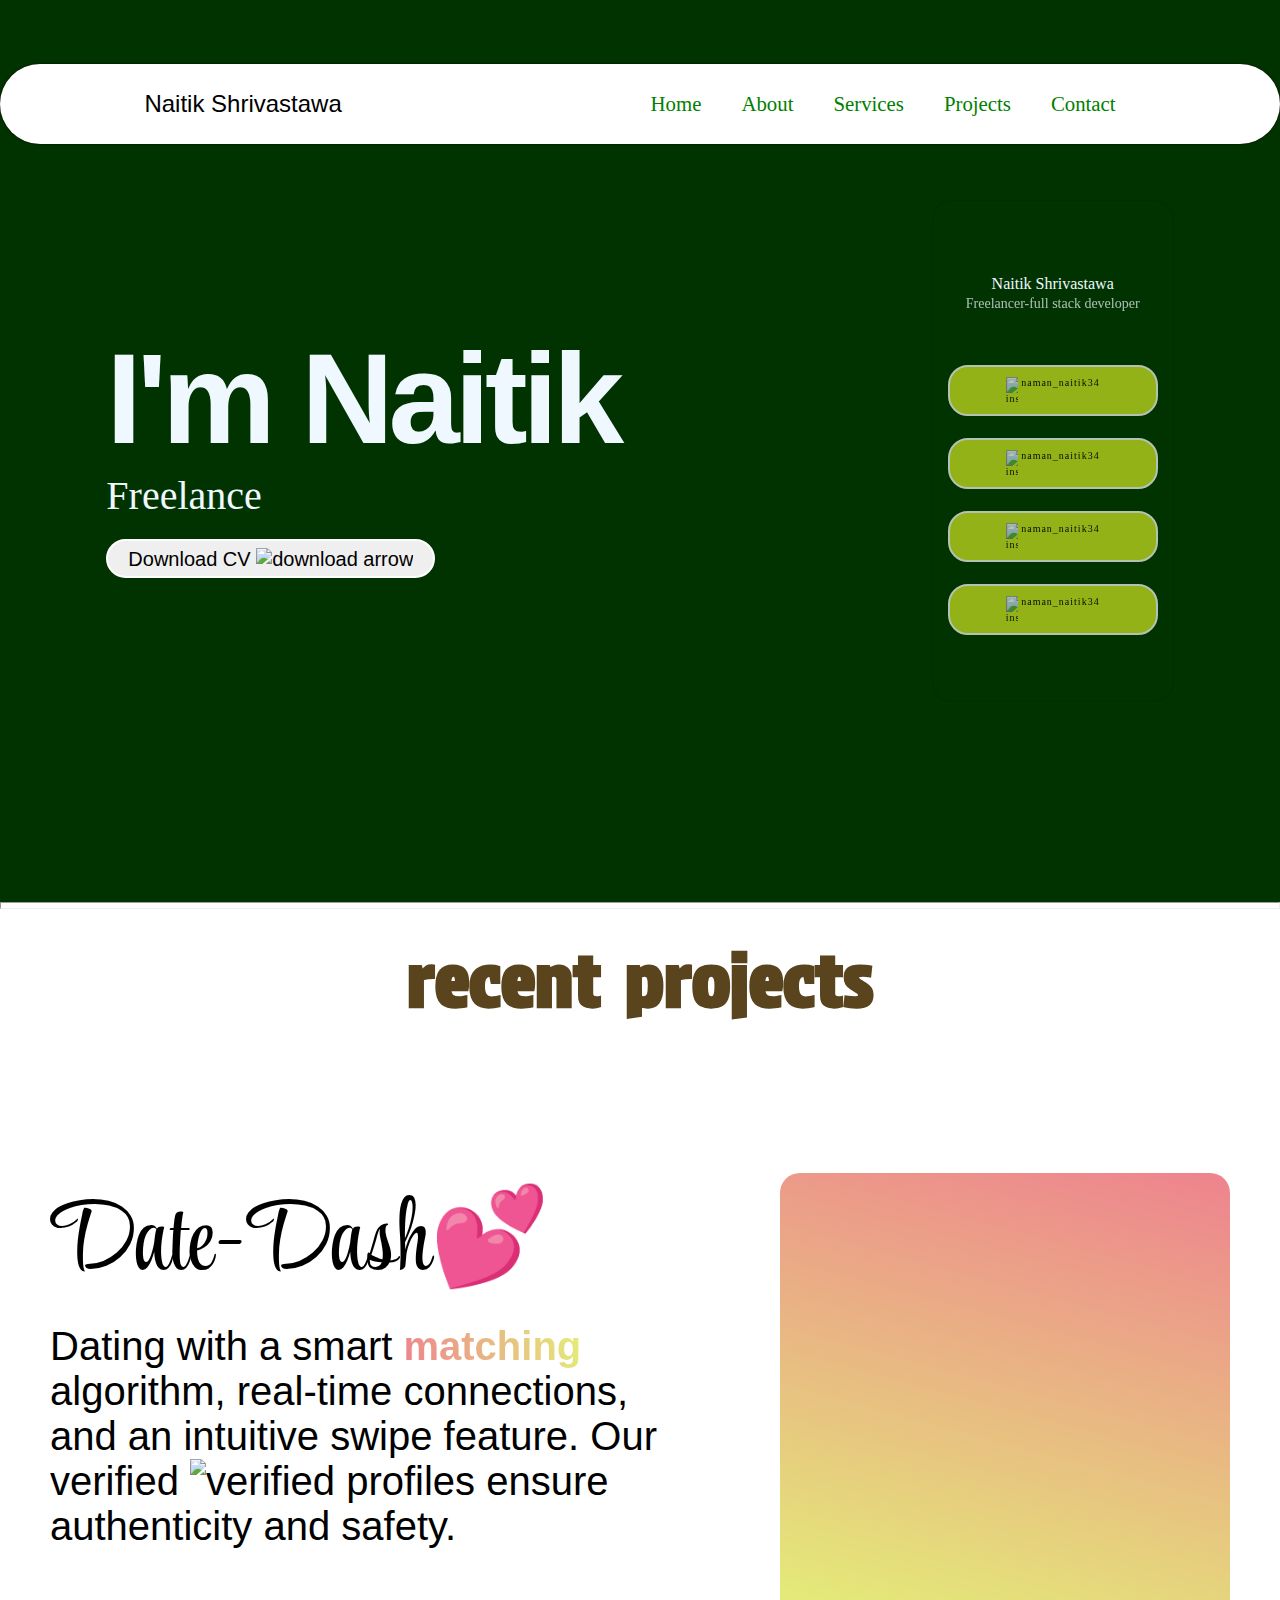
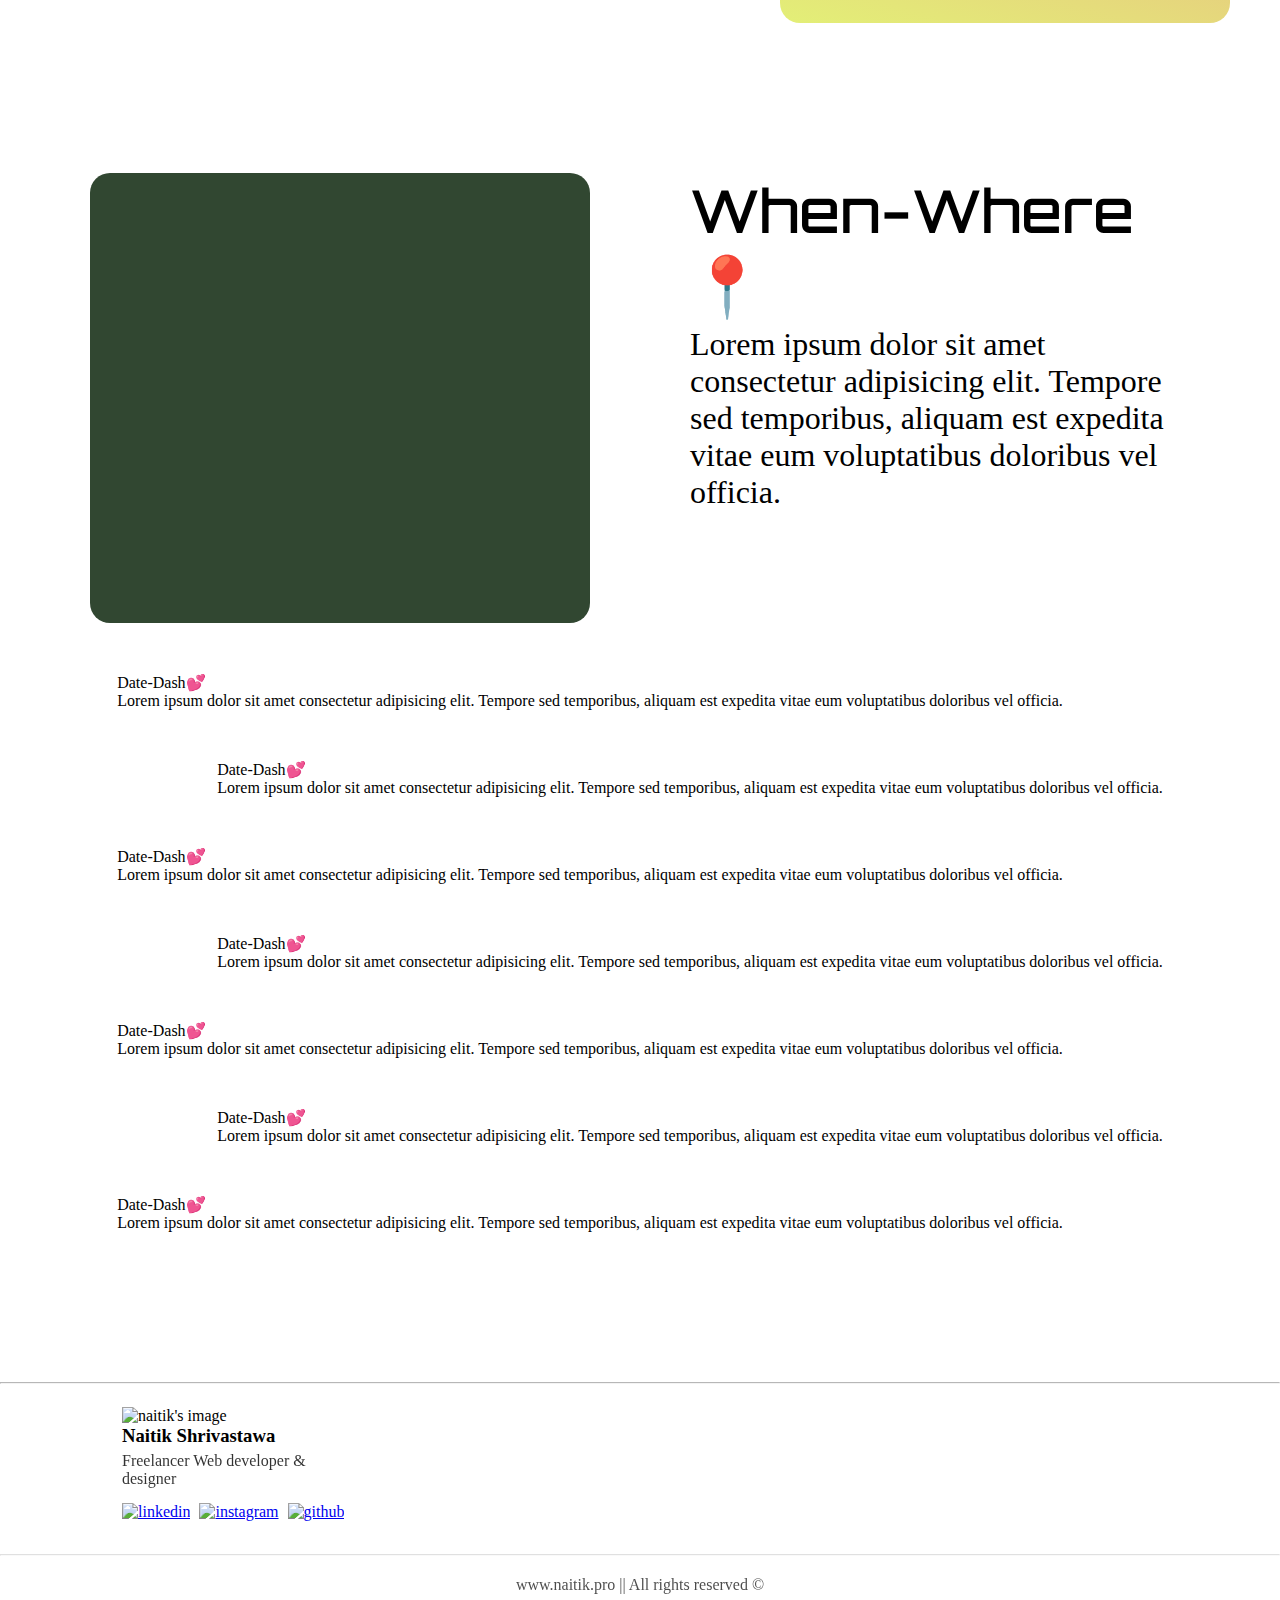
==== index.html @ 0d633c32 "Add files via upload" ====
<!DOCTYPE html>
<html lang="en">

<head>
    <meta charset="UTF-8">
    <meta name="viewport" content="width=device-width, initial-scale=1.0">
    <title>Naitik-portfolio</title>
    <link rel="stylesheet" href="style.css">
    <link rel="preconnect" href="https://fonts.googleapis.com">
    <link rel="preconnect" href="https://fonts.gstatic.com" crossorigin>
    <link
        href="https://fonts.googleapis.com/css2?family=Poppins:ital,wght@0,100;0,200;0,300;0,400;0,500;0,600;0,700;0,800;0,900;1,100;1,200;1,300;1,400;1,500;1,600;1,700;1,800;1,900&display=swap"
        rel="stylesheet">
    <link rel="preconnect" href="https://fonts.googleapis.com">
    <link rel="preconnect" href="https://fonts.gstatic.com" crossorigin>
    <link href="https://fonts.googleapis.com/css2?family=Protest+Strike&display=swap" rel="stylesheet">
    <link href="https://fonts.googleapis.com/css2?family=Style+Script&display=swap" rel="stylesheet">
    <link rel="preconnect" href="https://fonts.googleapis.com">
    <link rel="preconnect" href="https://fonts.gstatic.com" crossorigin>
    <link href="https://fonts.googleapis.com/css2?family=Orbitron:wght@400..900&display=swap" rel="stylesheet">
    <link rel="icon" type="image/x-icon" href="assets/photos/new.png">
    <script src=about.js></script>


</head>

<body>
    <main>
        <header class="header">
            <nav class="navbar" style="margin-top: 4rem;">
                <div class="left">Naitik Shrivastawa</div>
                <div class="right">
                    <ul class="nav-menu">
                        <li class="nav-item"><a href="\" class="nav-link">Home</a></li>
                        <li class="nav-item"><a href="about.html" class="nav-link">About</a></li>
                        <li class="nav-item"><a href="contact.html" class="nav-link">Services</a></li>
                        <li class="nav-item"><a href="#projects" class="nav-link">Projects</a></li>
                        <li class="nav-item"><a href="contact.html" class="nav-link">Contact</a></li>
                    </ul>
                    <div class="hamburger">
                        <span class="bar"></span>
                        <span class="bar"></span>
                        <span class="bar"></span>
                    </div>
                </div>
            </nav>
        </header>


        <section class="firstsection">
            <div class="leftsection">
                <div class="naitik">I'm Naitik</div>
                <div class="Freelance">Freelance
                    <span id="element"></span>
                </div>
                <div class="service">
                    <div>Web-developer,</div>
                    <div>Graphic-Designer,</div>
                    <div>Web designer</div>
                </div>

                <div>
                    <button class="button">Download CV&nbsp; <img src="assets/photos/box-arrow-down.svg"
                            alt="download arrow"></button>
                </div>


            </div>
            <div class="rightsection">
                <div class="tiltcard" data-tilt data-tilt-glare>
                    <div><img src="assets/photos/new.png" alt="" style="width: 60px; margin-top: 70px;"></div>
                    Naitik Shrivastawa
                    <p style="opacity: 0.7; font-size: 14px; padding: 3px 0;">Freelancer-full stack developer</p>
                    <div class="infos">
                        <div class="info"><img src="assets/photos/instagram.svg" alt="instagram">&nbsp; <a
                                href="https://www.instagram.com/naman_naitik34/" target="_blank">naman_naitik34</a>
                        </div>
                        <div class="info"><img src="assets/photos/linkedin.svg" alt="instagram">&nbsp; <a
                                href="https://www.instagram.com/naman_naitik34/" target="_blank">naman_naitik34</a>
                        </div>
                        <div class="info"><img src="assets/photos/github.svg" alt="instagram">&nbsp; <a
                                href="https://www.instagram.com/naman_naitik34/" target="_blank">naman_naitik34</a>
                        </div>
                        <div class="info"><img src="assets/photos/instagram.svg" alt="instagram">&nbsp; <a
                                href="https://www.instagram.com/naman_naitik34/" target="_blank">naman_naitik34</a>
                        </div>



                    </div>
                </div>

                <script src="tilt.js"></script>



            </div>

        </section>
    </main>
    <hr style="height: 5px">
    <main class="secondsection">

        <div id="projects">
            recent projects
        </div>




        <div class="section-1">
            <div class="card1-1">

            </div>
            <div class="card1-2">
                <div class="head-1">
                    Date-Dash💕

                </div>
                <div class="content1-1">
                    Dating with a smart <strong>matching</strong> algorithm, real-time connections, and an intuitive
                    swipe feature. Our verified <img src="assets/photos/verified.png" alt="verified" width="30">
                    profiles ensure authenticity and safety.
                </div>

            </div>
        </div>
        <div class="section-2">
            <div class="card2-1">

            </div>
            <div class="card2-2">
                <div class="head-2">
                    When-Where📍

                </div>
                <div class="content">
                    Lorem ipsum dolor sit amet consectetur adipisicing elit. Tempore sed temporibus, aliquam est
                    expedita vitae
                    eum voluptatibus doloribus vel officia.
                </div>

            </div>
        </div>
        <div class="section-3">
            <div class="card1">

            </div>
            <div class="card2">
                <div class="head">
                    Date-Dash💕

                </div>
                <div class="content">
                    Lorem ipsum dolor sit amet consectetur adipisicing elit. Tempore sed temporibus, aliquam est
                    expedita vitae
                    eum voluptatibus doloribus vel officia.
                </div>

            </div>
        </div>
        <div class="section-4">
            <div class="card1">

            </div>
            <div class="card2">
                <div class="head">
                    Date-Dash💕

                </div>
                <div class="content">
                    Lorem ipsum dolor sit amet consectetur adipisicing elit. Tempore sed temporibus, aliquam est
                    expedita vitae
                    eum voluptatibus doloribus vel officia.
                </div>

            </div>
        </div>
        <div class="section-5">
            <div class="card1">

            </div>
            <div class="card2">
                <div class="head">
                    Date-Dash💕

                </div>
                <div class="content">
                    Lorem ipsum dolor sit amet consectetur adipisicing elit. Tempore sed temporibus, aliquam est
                    expedita vitae
                    eum voluptatibus doloribus vel officia.
                </div>

            </div>
        </div>
        <div class="section-6">
            <div class="card1">

            </div>
            <div class="card2">
                <div class="head">
                    Date-Dash💕

                </div>
                <div class="content">
                    Lorem ipsum dolor sit amet consectetur adipisicing elit. Tempore sed temporibus, aliquam est
                    expedita vitae
                    eum voluptatibus doloribus vel officia.
                </div>

            </div>
        </div>
        <div class="section-7">
            <div class="card1">

            </div>
            <div class="card2">
                <div class="head">
                    Date-Dash💕

                </div>
                <div class="content">
                    Lorem ipsum dolor sit amet consectetur adipisicing elit. Tempore sed temporibus, aliquam est
                    expedita vitae
                    eum voluptatibus doloribus vel officia.
                </div>

            </div>
        </div>
        <div class="section-8">
            <div class="card1">

            </div>
            <div class="card2">
                <div class="head">
                    Date-Dash💕

                </div>
                <div class="content">
                    Lorem ipsum dolor sit amet consectetur adipisicing elit. Tempore sed temporibus, aliquam est
                    expedita vitae
                    eum voluptatibus doloribus vel officia.
                </div>

            </div>
        </div>
        <div class="section-9">
            <div class="card1">

            </div>
            <div class="card2">
                <div class="head">
                    Date-Dash💕

                </div>
                <div class="content">
                    Lorem ipsum dolor sit amet consectetur adipisicing elit. Tempore sed temporibus, aliquam est
                    expedita vitae
                    eum voluptatibus doloribus vel officia.
                </div>

            </div>
        </div>
    </main>


    <footer>
        <hr style="opacity: 0.7;">
        <div class="footer">
            <div class="footer-first">
                <img src="assets/photos/new.png" alt="naitik's image" width="50" height="50">
                <h3>Naitik Shrivastawa</h3>
                <p style="padding: 5px 0; opacity: 0.8;">Freelancer Web developer & designer</p>
                <ul class="social-icons">
                    <a href="https://www.linkedin.com/in/naitik-shrivastawa-b2913b241/" target="_blank"><img
                            src="assets/photos/linkedin.svg" width="27" height="27" alt="linkedin"></a>
                    <a href="https://www.instagram.com/naman_naitik34/" target="_blank"><img
                            src="assets/photos/instagram.svg" width="27" height="27" alt="instagram"
                            style="margin-left: 5px;"></a>
                    <a href="https://github.com/namannaitik34" target="_blank"><img src="assets/photos/github.svg"
                            width="27" height="27" alt="github" style="margin-left: 5px;"></a>

                </ul>
            </div>

        </div>
        <hr style="opacity:0.3;">
        <div class="footer-rights">
            www.naitik.pro || All rights reserved &copy;
        </div>

    </footer>
    <script src="about.js"></script>
    <script src="https://unpkg.com/typed.js@2.1.0/dist/typed.umd.js"></script>
    <!-- Setup and start animation! -->
    <script>
        var typed = new Typed('#element', {
            strings: ['Web-developer', 'Graphic-Designer', 'Web designer'],
            typeSpeed: 50,
        });
    </script>



</body>

</html>
---- style.css ----
*{
    margin: 0;
    padding: 0;
}
html{
    scroll-behavior:smooth;
}
    
body{
    margin: 0;
    padding: 0;
}
    
    
.navbar{
    top: 0;
    position: absolute;
    width:100%;
    background-color: white;
    box-sizing: border-box;
    display: flex;
    justify-content: space-around;
    align-items: center;
    height: 80px;
    border-radius: 40px;
    box-shadow: 0px 0px 2px rgb(0, 0, 0.01);
}
.left{
    font-family:'Franklin Gothic Medium', 'Arial Narrow', Arial, sans-serif;
    font-size: 1.5rem;
    font-weight: 300

}
.nav-menu{
    font-size: 1.3rem;
    display: flex;
    justify-content: center;
}
.nav-item{
    list-style: none;
    margin: 0 20px;

}
.nav-link{
    text-decoration: none;
    color: green;
}
.nav-link:hover{
    text-decoration: none;
    color: rgb(210, 232, 35);
    font-size: 1.32rem;
}
.hamburger {
    display: none;
}

.bar {
    display: block;
    width: 25px;
    height: 3px;
    margin: 5px auto;
    -webkit-transition: all 0.3s ease-in-out;
    transition: all 0.3s ease-in-out;
    /* background-color: #101010; */
    background-color: green;
}
@media only screen and (max-width: 768px) {
    .nav-menu {
        position: fixed;
        left: -100%;
        top: 5rem;
        flex-direction: column;
        /* background-color: #fff; */
        background-color: white;
        width: 100%;
        text-align: center;
        transition: 0.3s;
        border-radius: 40px;
        box-shadow:0 10px 27px rgba(0, 0, 0, 0.05);
    }

    .nav-link {
        color: green
    }

    .nav-menu.active {
        left: 0;
    }

    .nav-item {
        margin: 1rem 0;
    }

    .hamburger {
        display: block;
        cursor: pointer;
    }

    .hamburger.active .bar:nth-child(2) {
        opacity: 0;
    }

    .hamburger.active .bar:nth-child(1) {
        transform: translateY(8px) rotate(45deg);
    }

    .hamburger.active .bar:nth-child(3) {
        transform: translateY(-8px) rotate(-45deg);
    }

}
.firstsection{
    background-color: rgb(1, 51, 1);
    color:aliceblue;
    display: flex;
    justify-content: space-around;
    align-items: center;  
    gap: 100px;
    padding: 200px 0; 
}
.leftsection{
    display: flexbox;
    flex-direction: column;
    
    
}
.naitik{
    font-size: 8rem;
    font-family: 'Lucida Sans', 'Lucida Sans Regular', 'Lucida Grande', 'Lucida Sans Unicode', Geneva, Verdana, sans-serif;
    letter-spacing: -0.04em;
    font-weight: 700;
}
.Freelance{
    font-size: 2.5rem;
}
.service{
    display: none;
}
@media (max-width: 768px) {
    .firstsection {
        display: flex;
        flex-direction: column;
        
    }
   

}
@media (max-width: 768px) {
    .leftsection {
        display: flex;
        margin: 100px 0 0 0;
    }
    .naitik{
        font-size: 4rem;
        font-weight: 900;
    }
    .Freelance{
        font-size: 3.5rem;
    }
    #element{
        display:none;
    }
    .service{
        color: rgb(210, 232, 35);
        display: flex;
        flex-direction: column;
        margin-top: 10px;
        gap: 5px;
        font-size: 2.5rem;
    }
    
}
.rightsection{
    display: flex;
}

@media (max-width: 768px) {
    .rightsection {
        display: none;
    }
}

.button{
    margin-top: 20px;
    display: flex;
    box-sizing: border-box;
    border-radius: 20px;
    border: 2px solid white;
    font-size: 20px;
    padding:7px 20px 5px 20px;
    cursor: pointer;
   
}

.btn:hover{

    color:grey;
    /* opacity: 0.7; */
}

#element{
    font-size: 2.4rem;
    color: rgb(210, 232, 35);

}


.tiltcard{
    width: 240px;
    height: 500px;
    background-image: url(assets/photos/tilt-bg.png);
    background-size: 100%;
    border-radius: 20px;
    border: 0.1px solid rgba(19, 19, 19, 0.18);
    text-align: center;
    

}
.tilttab{
    margin: -240px -260px;
    width: 360px;
    height: 240px;
    border-radius: 12px;
    border: 5px 5px 5px 5px solid rgba(19, 19, 19, 0.18);
    background-size: 100%;
    background-image: url(tilttab.png);
}
.circletilt{
    background: linear-gradient(115deg,rgb(1, 51, 1),rgb(210, 232, 35));
    margin: -400px 290px ;
    width: 100px;
    height: 100px; 
    border-radius: 50%;

}
.infos{
    margin: 50px 0;
}
.info{
    cursor: pointer;
    background-color: rgb(210, 232, 35);
    color: black;
    opacity: 0.7;
    font-size: 10px;
    letter-spacing: 1px;
    display: flex;
    box-sizing: border-box;
    border-radius: 20px;
    border: 2px solid white;
    justify-content: center;
    text-align: center;
    padding: 10px;
    margin: 22px 15px 0 15px;
}
.info img{
    width: 12px;
}
.info >a{
    text-decoration: none;
    color: black;

}
.info:hover{
    background-color: whitesmoke;
}


#projects{
    font-family: Protest Strike, sans-serif;
    letter-spacing: px;
    word-spacing: 6px;
    font-weight: bolder;
    color: #59441e;
    font-size: 72px;
    line-height: 84px;
    padding-top: 30px;
    justify-content: center;
    text-align: center;
    
}

.section-1{
    margin:50px;
    padding: 100px 0 100px 0;
    justify-content: center;
    display: flex;
    flex-direction: row-reverse;
    gap: 100px;

}
.section-2{
    margin: 50px 0 50px 0;
    justify-content: center;
    margin: 50px 0 50px;
    display: flex;
    gap: 100px;
}

.section-3{
    margin: 50px 0 50px 0;
    justify-content: center;
    margin: 50px 0 50px;
    display: flex;
    flex-direction: row-reverse;
    gap: 100px;
}
.section-4{
    margin: 50px 0 50px 0;
    justify-content: center;
    margin: 50px 0 50px;
    display: flex;
    gap: 100px;
}
.section-5{
    margin: 50px 0 50px 0;
    justify-content: center;
    margin: 50px 0 50px;
    display: flex;
    flex-direction: row-reverse;
    gap: 100px;
}
.section-6{
    margin: 50px 0 50px 0;
    justify-content: center;
    margin: 50px 0 50px;
    display: flex;
    gap: 100px;
}
.section-7{
    margin: 50px 0 50px 0;
    justify-content: center;
    margin: 50px 0 50px;
    display: flex;
    flex-direction: row-reverse;
    gap: 100px;
}
.section-8{
    margin: 50px 0 50px 0;
    justify-content: center;
    margin: 50px 0 50px;
    display: flex;
    gap: 100px;
}
.section-9{
    justify-content: center;
    margin: 50px 0 50px 0;
    padding-bottom: 50px;
    margin: 50px;
    display: flex;
    flex-direction: row-reverse;
    gap: 100px;
}

.card1-1{
    display: flex;
    box-sizing: border-box;
    border-radius: 20px;
    width: 500px;
    height: 450px;
    /* background-color: rgb(252, 252, 252); */
    background: linear-gradient(195deg,#ee838e,#e3ef77);
  

}
.card1-1:hover{
    cursor: pointer;
}
.card1-2{
    display: flex;
    flex-direction: column;
    gap: 5px;
    color: black;
    width: 700px;
    height: auto;
}
.head-1{
    font-size: 6rem;
    font-weight: 400;
    font-family: "Style Script", cursive;
}
.content1-1{
    font-family:'Gill Sans', 'Gill Sans MT', Calibri, 'Trebuchet MS', sans-serif ;
    font-size: 2.5rem;
}
.content1-1>strong{
    background: -webkit-linear-gradient(195deg,#e3ef77,#ee838e);
    -webkit-background-clip: text;
    -webkit-text-fill-color: transparent;}
.card2-1{
    display: flex;
    box-sizing: border-box;
    border-radius: 20px;
    width: 500px;
    height: 450px;
    /* background-color: rgb(252, 252, 252); */
    background-color: rgb(49, 71, 49);
  

}
.card2-1:hover{
    cursor: pointer;
}
.card2-2{
    display: flex;
    flex-direction: column;
    gap: 5px;
    font-size: 2rem;
    color: black;
    width: 500px;
    height: auto;
}
.head-2{
    font-family: "Orbitron", sans-serif;
    font-size: 3.7rem;
    font-weight: 500;
}

@media (max-width:768px){
    .section-1{
        display: flex;
        flex-direction: column;
        justify-content: center;
        align-items: center;
        gap: 10px;

    }
    .section-2{
        display: flex;
        flex-direction: column;
        justify-content: center;
        align-items: center;
        gap: 10px;

    }
    .section-3{
        display: flex;
        flex-direction: column;
        justify-content: center;
        align-items: center;
        gap: 10px;

    }
    .section-4{
        display: flex;
        flex-direction: column;
        justify-content: center;
        align-items: center;
        gap: 10px;

    }
    .section-5{
        display: flex;
        flex-direction: column;
        justify-content: center;
        align-items: center;
        gap: 10px;

    }
    .section-6{
        display: flex;
        flex-direction: column;
        justify-content: center;
        align-items: center;
        gap: 10px;

    }
    .section-7{
        display: flex;
        flex-direction: column;
        justify-content: center;
        align-items: center;
        gap: 10px;

    }
    .section-8{
        display: flex;
        flex-direction: column;
        justify-content: center;
        align-items: center;
        gap: 10px;

    }
    .section-9{
        display: flex;
        flex-direction: column;
        justify-content: center;
        align-items: center;
        gap: 10px;

    }
    .card1-1{
        width:330px;
        height:330px;
    }
    .card1-2{
        width: 300px;
        height: auto;
        padding:0px;
        font-size: 1rem;

    }
    .head-1{
        padding-top: 10px;
        font-size: 2.5rem;

    }
    .content1-1{
    font-size: 1.5rem;

    }
    .content1-1>img{
        width: 20px;
    }

    .card2-1{
        width:330px;
        height:330px;
    }
    .card2-2{
        width: 300px;
        height: auto;
        padding:0px;
        font-size: 1rem;

    }
    .head-2{
        padding-top: 10px;
        font-size: 2.5rem;

    }
}

footer{
    margin: 100px 0 0 0 ;
    background-color: white;
    color: black;
}
.footer{
    display: flex;
    padding: 23px 122px;

}
.footer> div{
    width: 230px;

}
.footer ul{
    list-style: none;
}
.footer-rights{
    text-align: center;
    padding: 20px 0px;
    opacity: 0.7;
}
.social-icons{
    padding: 10px 0;
}
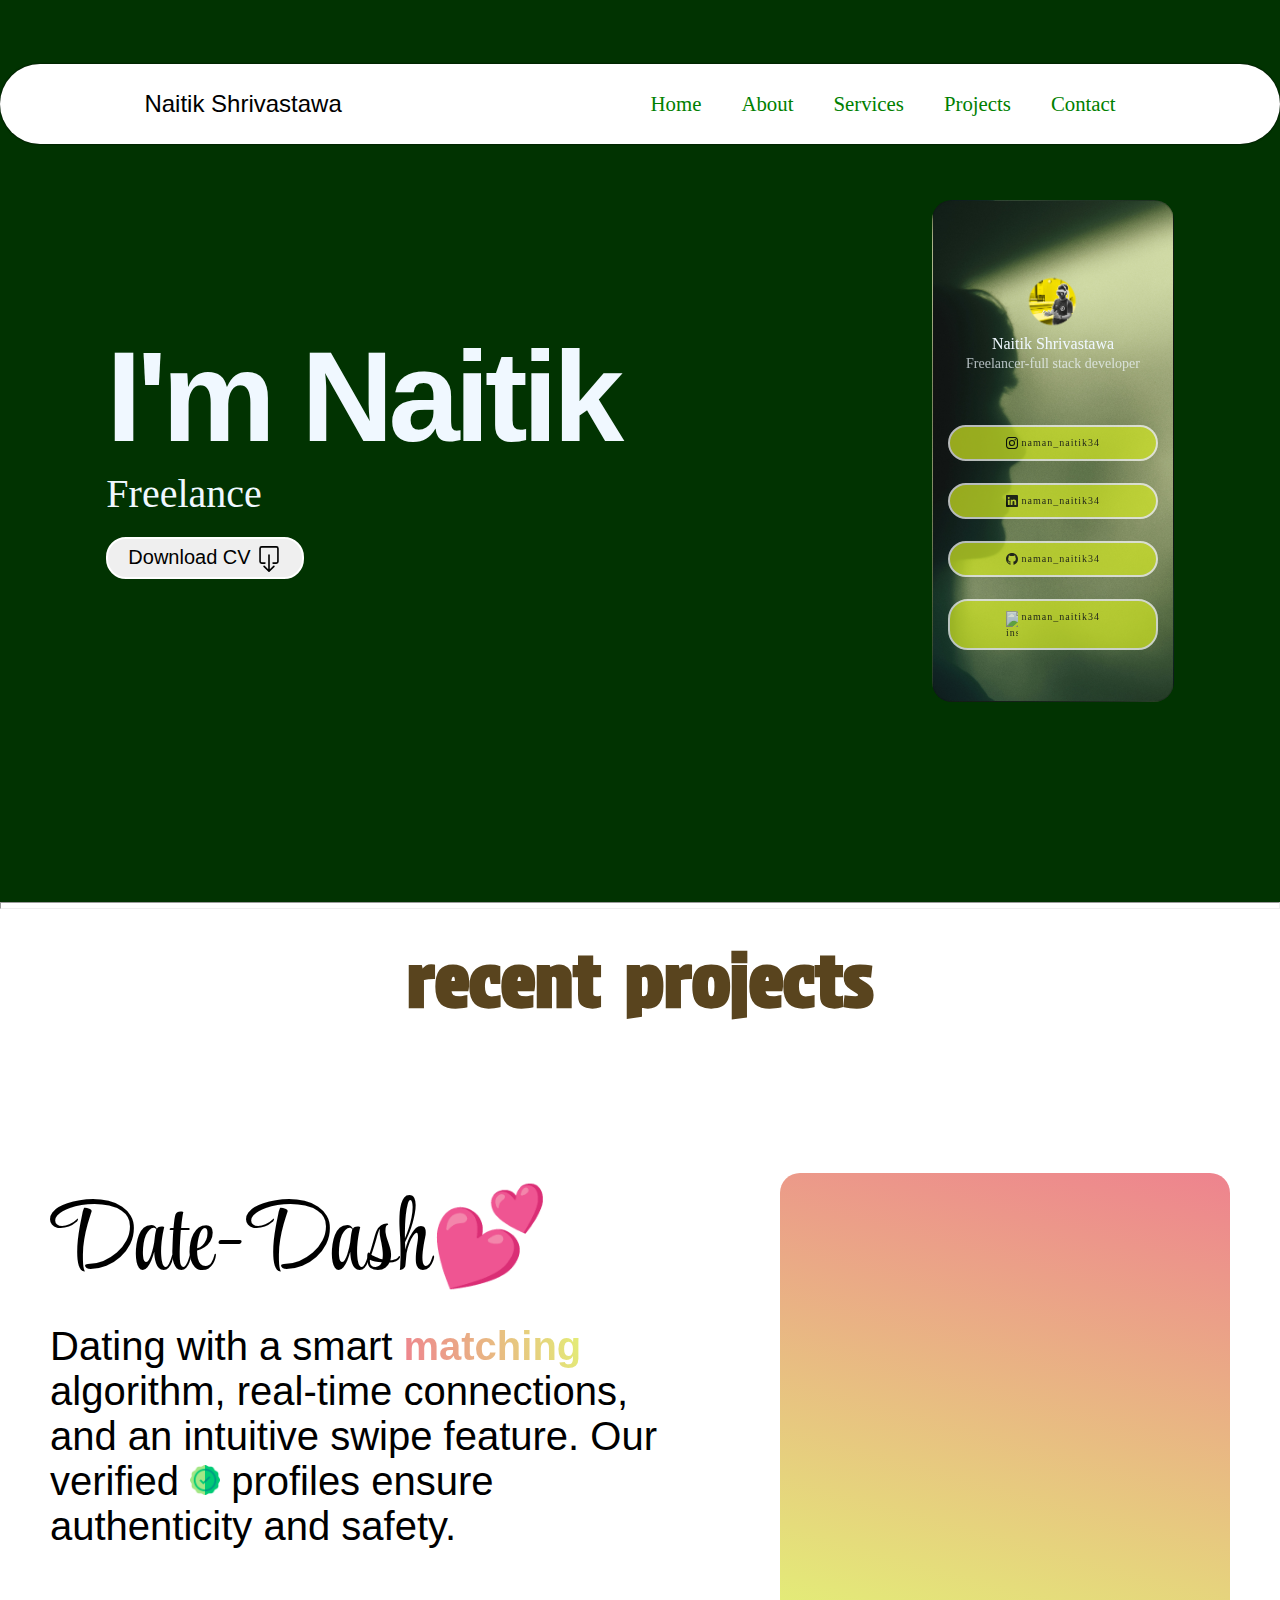
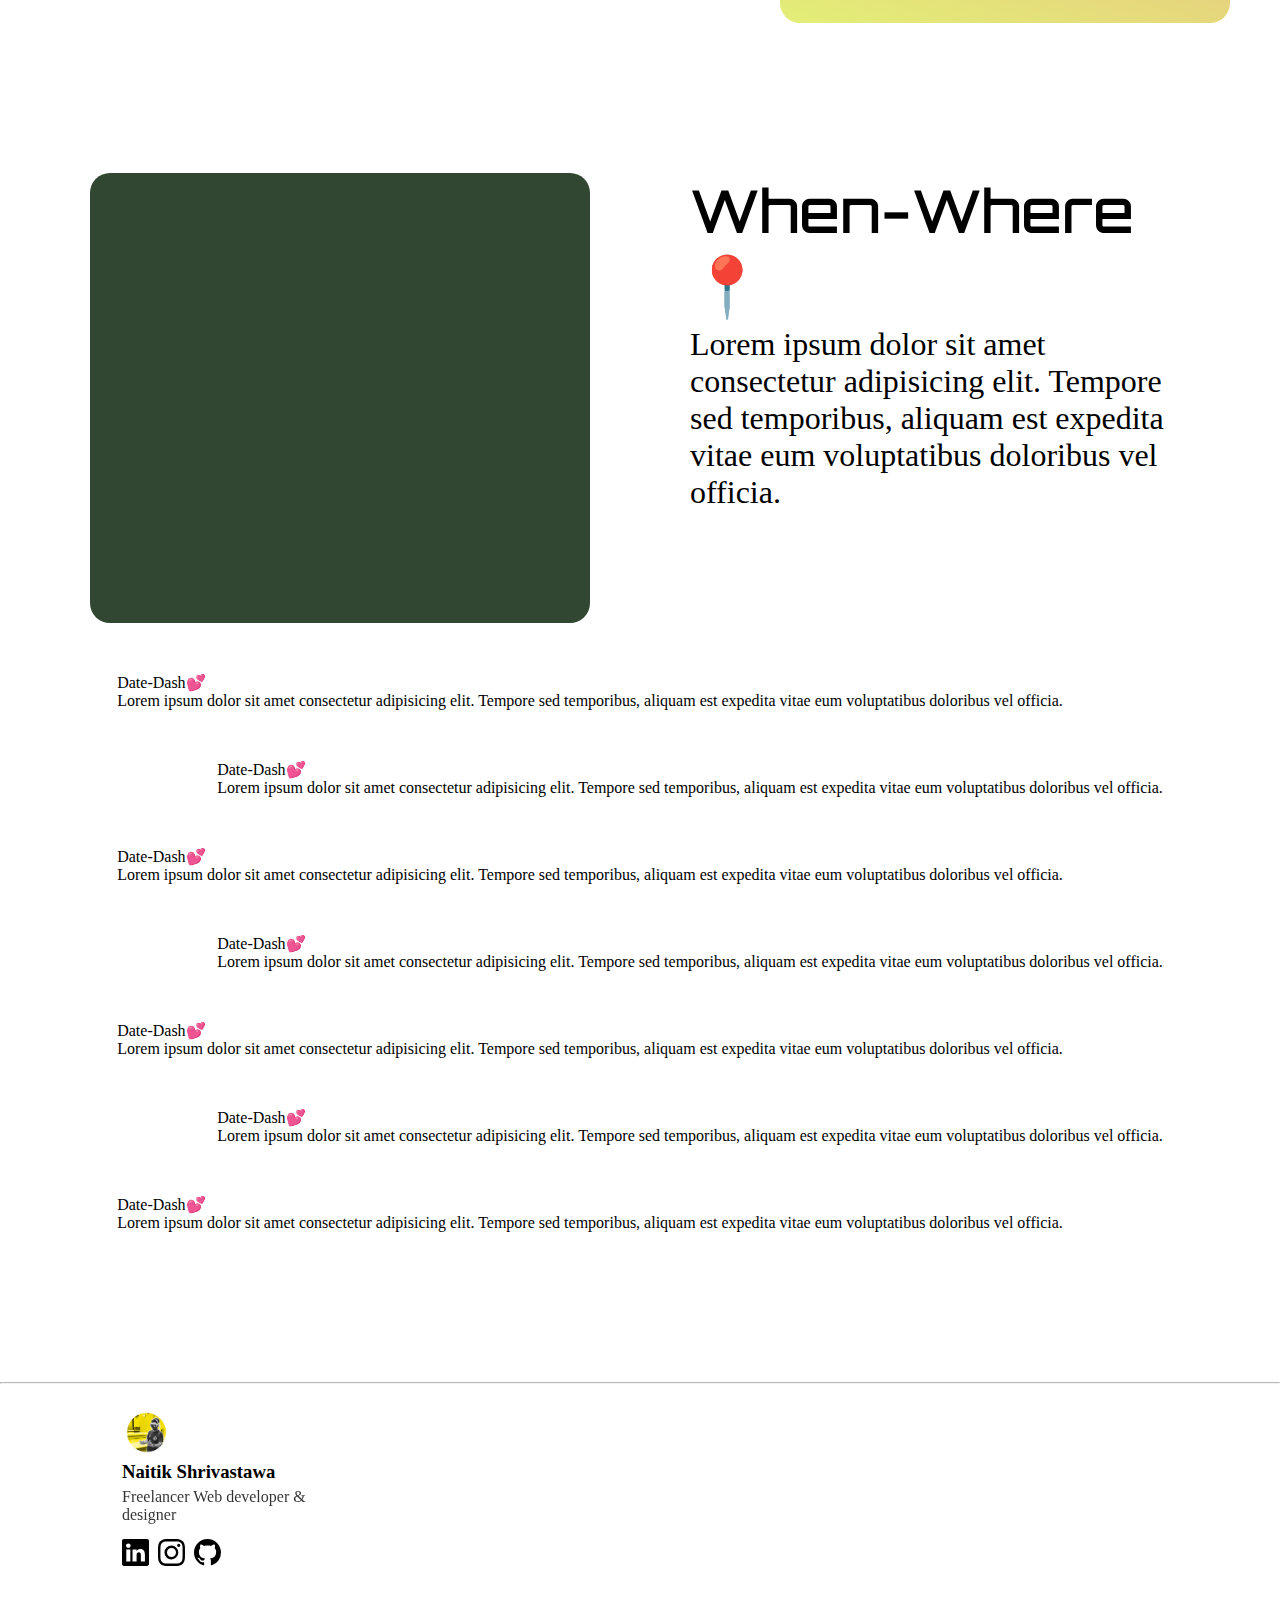
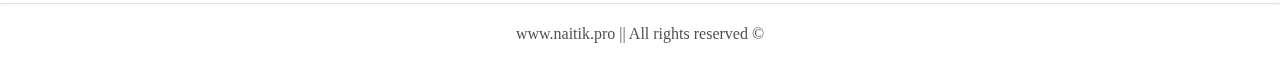
==== commit 92f6f7bb: "Update index.html" ====
--- a/index.html
+++ b/index.html
@@ -76,13 +76,13 @@
                                 href="https://www.instagram.com/naman_naitik34/" target="_blank">naman_naitik34</a>
                         </div>
                         <div class="info"><img src="assets/photos/linkedin.svg" alt="instagram">&nbsp; <a
-                                href="https://www.instagram.com/naman_naitik34/" target="_blank">naman_naitik34</a>
+                                href="https://www.linkedin.com/in/naitik-shrivastawa-b2913b241/" target="_blank">naman_naitik34</a>
                         </div>
                         <div class="info"><img src="assets/photos/github.svg" alt="instagram">&nbsp; <a
-                                href="https://www.instagram.com/naman_naitik34/" target="_blank">naman_naitik34</a>
+                                href="https://github.com/namannaitik34" target="_blank">naman_naitik34</a>
                         </div>
-                        <div class="info"><img src="assets/photos/instagram.svg" alt="instagram">&nbsp; <a
-                                href="https://www.instagram.com/naman_naitik34/" target="_blank">naman_naitik34</a>
+                        <div class="info"><img src="assets/photos/linktree-logo-icon.svg" alt="instagram">&nbsp; <a
+                                href="https://linktr.ee/naman_naitik34" target="_blank">naman_naitik34</a>
                         </div>
 
 
@@ -304,4 +304,4 @@
 
 </body>
 
-</html>+</html>
